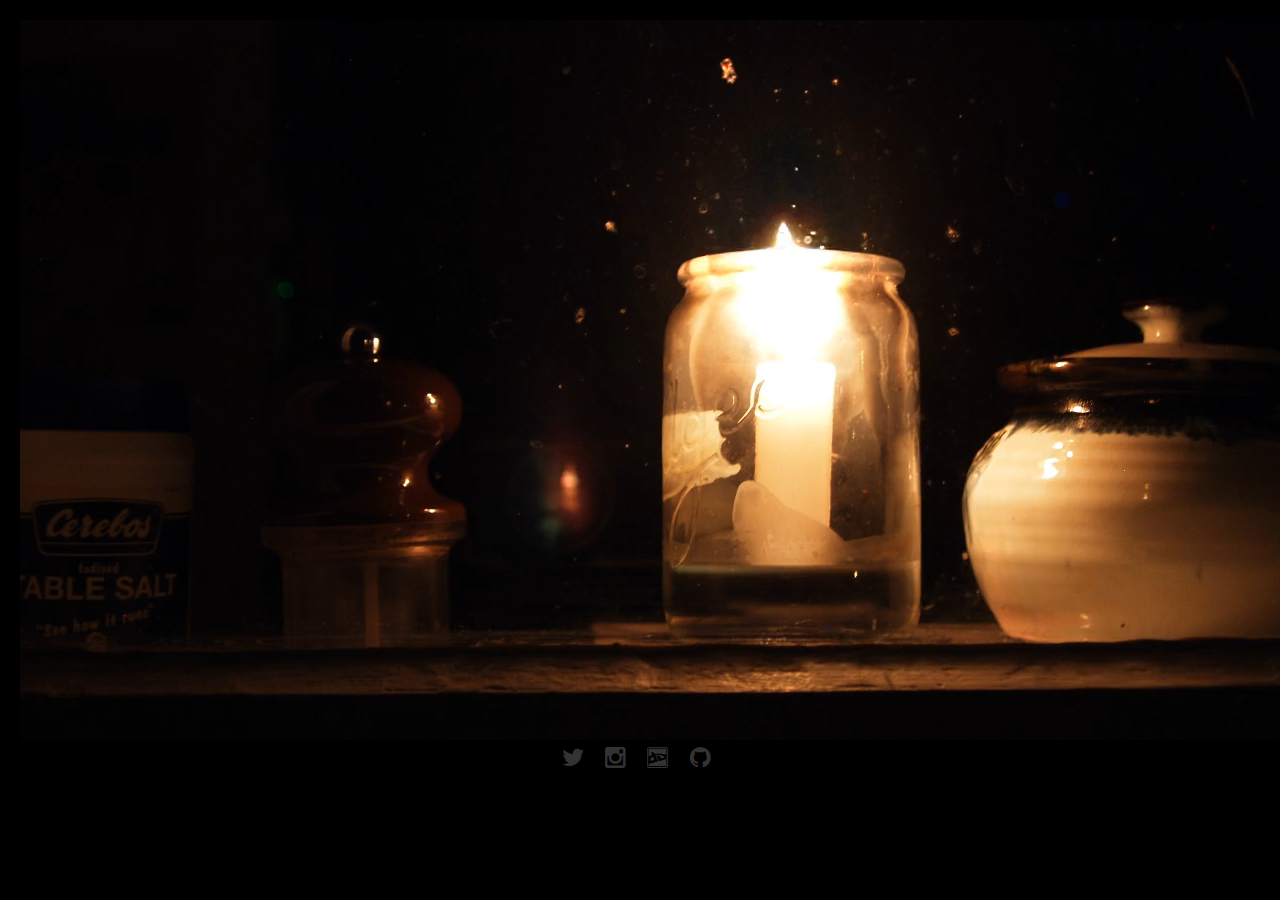
==== index.html @ d98a7366 "Build 2016 version of site" ====
<!doctype html>
<html>
  <head>
    
    <meta charset="utf-8">
    <meta content="IE=edge,chrome=1" http-equiv="X-UA-Compatible">
    <title>Michael Groufsky 2016</title>
    <link href="/stylesheets/normalize.css" rel="stylesheet" />
      <link href="/stylesheets/home.css" rel="stylesheet" />
  <link href="/stylesheets/font-awesome.min.css" rel="stylesheet" />

  </head>
  
  <body class="index">
    
    
<div class="content">
  <video src="videos/windowsill.mp4" autoplay loop></video>
  <div class="social-links">
    <a href="//twitter.com/mwardsky" class="fa fa-twitter"></a>
    <a href="//www.instagram.com/mwardsky/" class="fa fa-instagram"></a>
    <a href="//wardsky.deviantart.com/" class="fa fa-deviantart"></a>
    <a href="//github.com/wardsky" class="fa fa-github"></a>
  </div>
</div>

    
  </body>
</html>
---- stylesheets/home.css ----
body {
  background-color: black;
  color: white;
  font-family: 'Century Gothic', 'CenturyGothic', 'AppleGothic', sans-serif;
  text-align: center;
  padding: 20px;
}

a {
  color: white;
  opacity: 0.2;
  text-decoration: none;
  transition: opacity 0.1s;
}

a:hover {
  opacity: 1;
}

.social-links {
  font-size: 1.5em;
  letter-spacing: 0.3em;
}
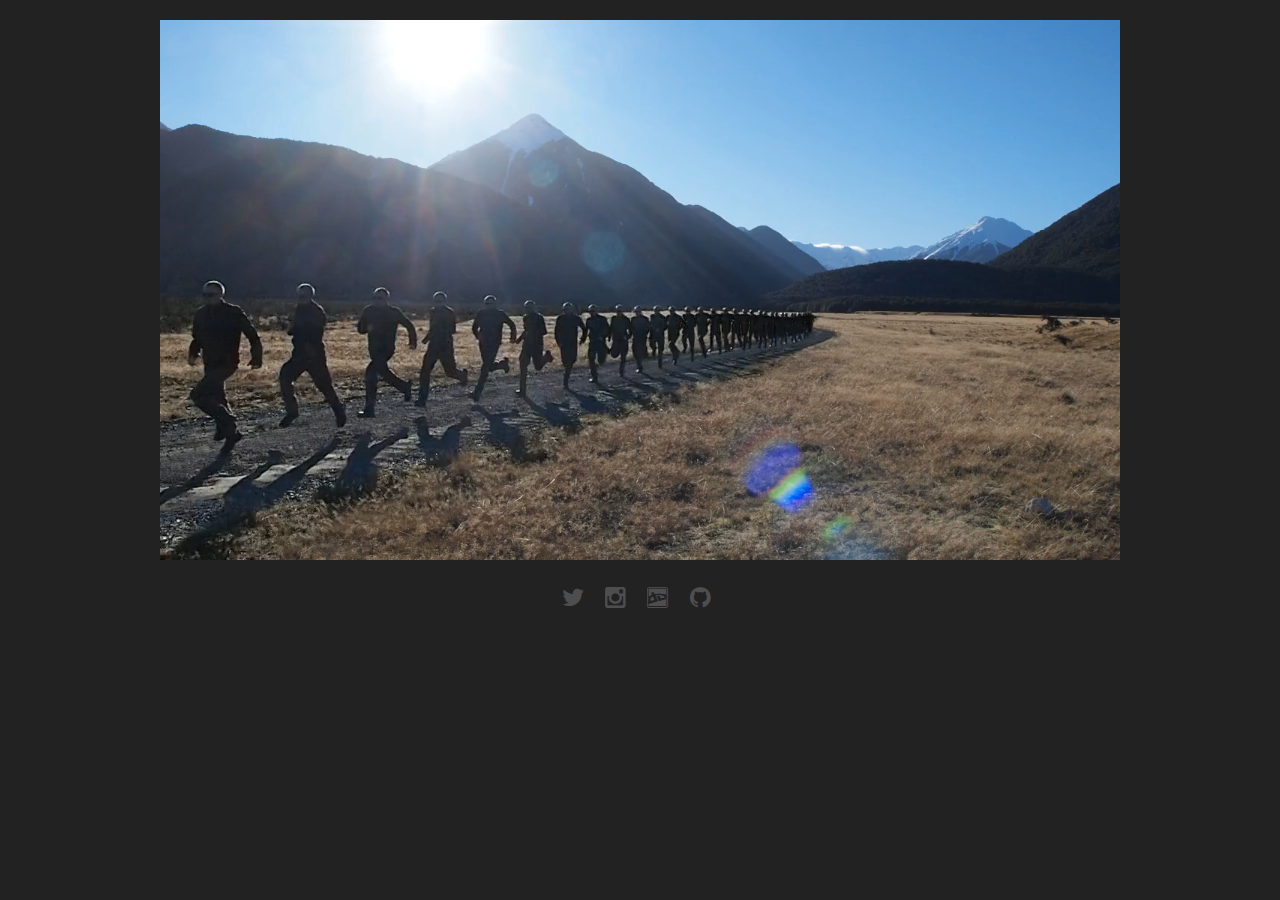
==== commit 0987b3c6: "Rebuild" ====
--- a/index.html
+++ b/index.html
@@ -15,7 +15,7 @@
     
     
 <div class="content">
-  <video src="videos/windowsill.mp4" autoplay loop></video>
+  <video src="videos/runner.mp4" autoplay loop></video>
   <div class="social-links">
     <a href="//twitter.com/mwardsky" class="fa fa-twitter"></a>
     <a href="//www.instagram.com/mwardsky/" class="fa fa-instagram"></a>
--- a/stylesheets/home.css
+++ b/stylesheets/home.css
@@ -1,9 +1,13 @@
 body {
-  background-color: black;
+  background-color: #222;
   color: white;
   font-family: 'Century Gothic', 'CenturyGothic', 'AppleGothic', sans-serif;
   text-align: center;
   padding: 20px;
+}
+
+video {
+  max-width: 100%;
 }
 
 a {
@@ -17,7 +21,13 @@
   opacity: 1;
 }
 
+.content {
+  max-width: 960px;
+  margin: 0 auto;
+}
+
 .social-links {
+  margin-top: 20px;
   font-size: 1.5em;
   letter-spacing: 0.3em;
 }
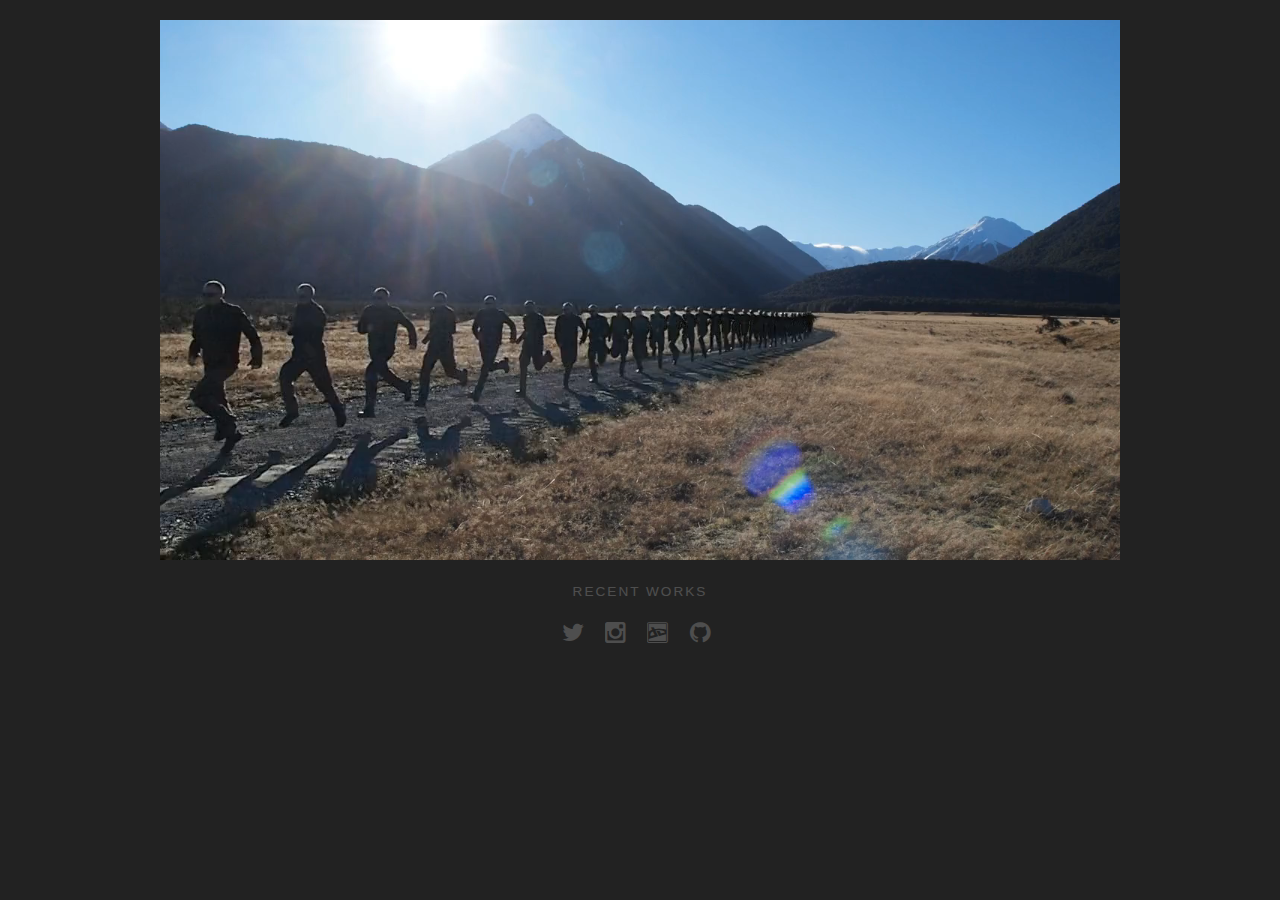
==== commit 0f751ea6: "Rebuild" ====
--- a/index.html
+++ b/index.html
@@ -16,6 +16,9 @@
     
 <div class="content">
   <video src="videos/runner.mp4" autoplay loop></video>
+  <div class="navigation">
+    <a href="works">Recent works</a>
+  </div>
   <div class="social-links">
     <a href="//twitter.com/mwardsky" class="fa fa-twitter"></a>
     <a href="//www.instagram.com/mwardsky/" class="fa fa-instagram"></a>
--- a/stylesheets/home.css
+++ b/stylesheets/home.css
@@ -26,6 +26,13 @@
   margin: 0 auto;
 }
 
+.navigation {
+  margin-top: 20px;
+  font-size: 0.85rem;
+  letter-spacing: 2px;
+  text-transform: uppercase;
+}
+
 .social-links {
   margin-top: 20px;
   font-size: 1.5em;
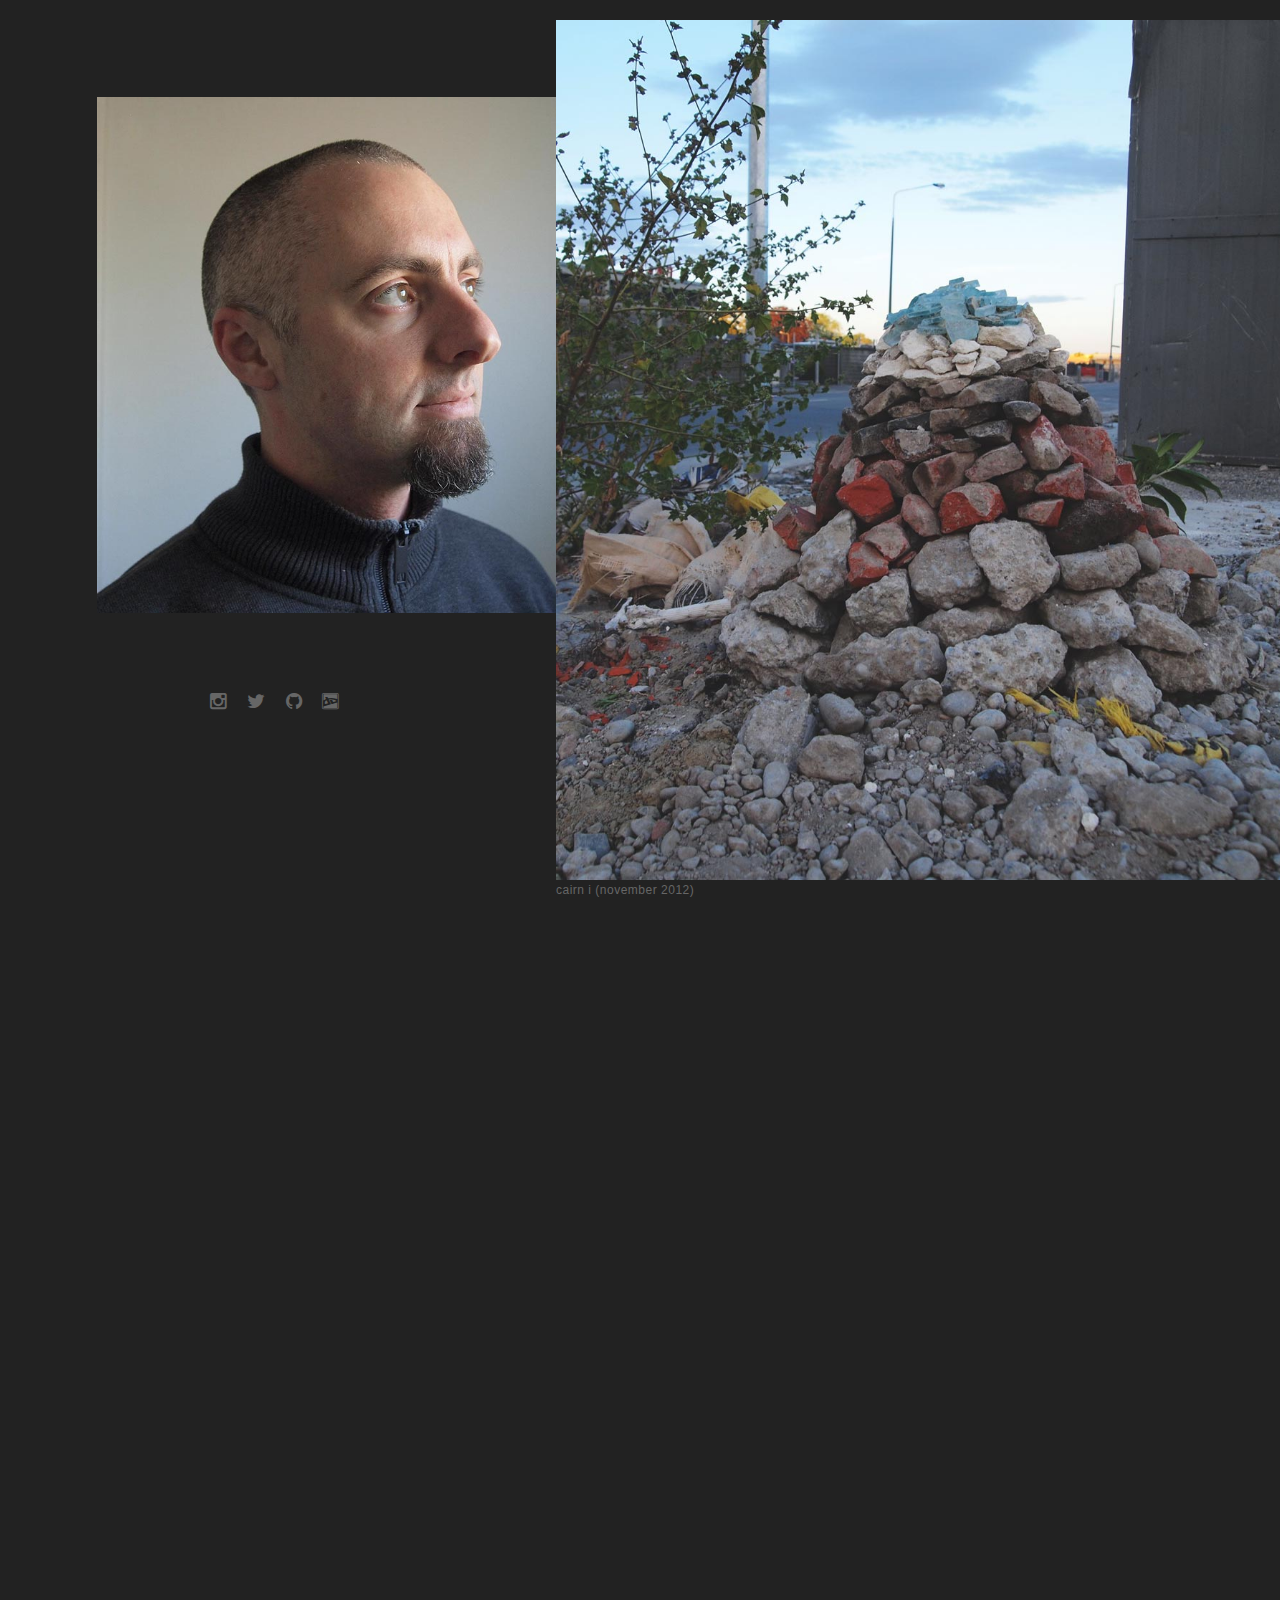
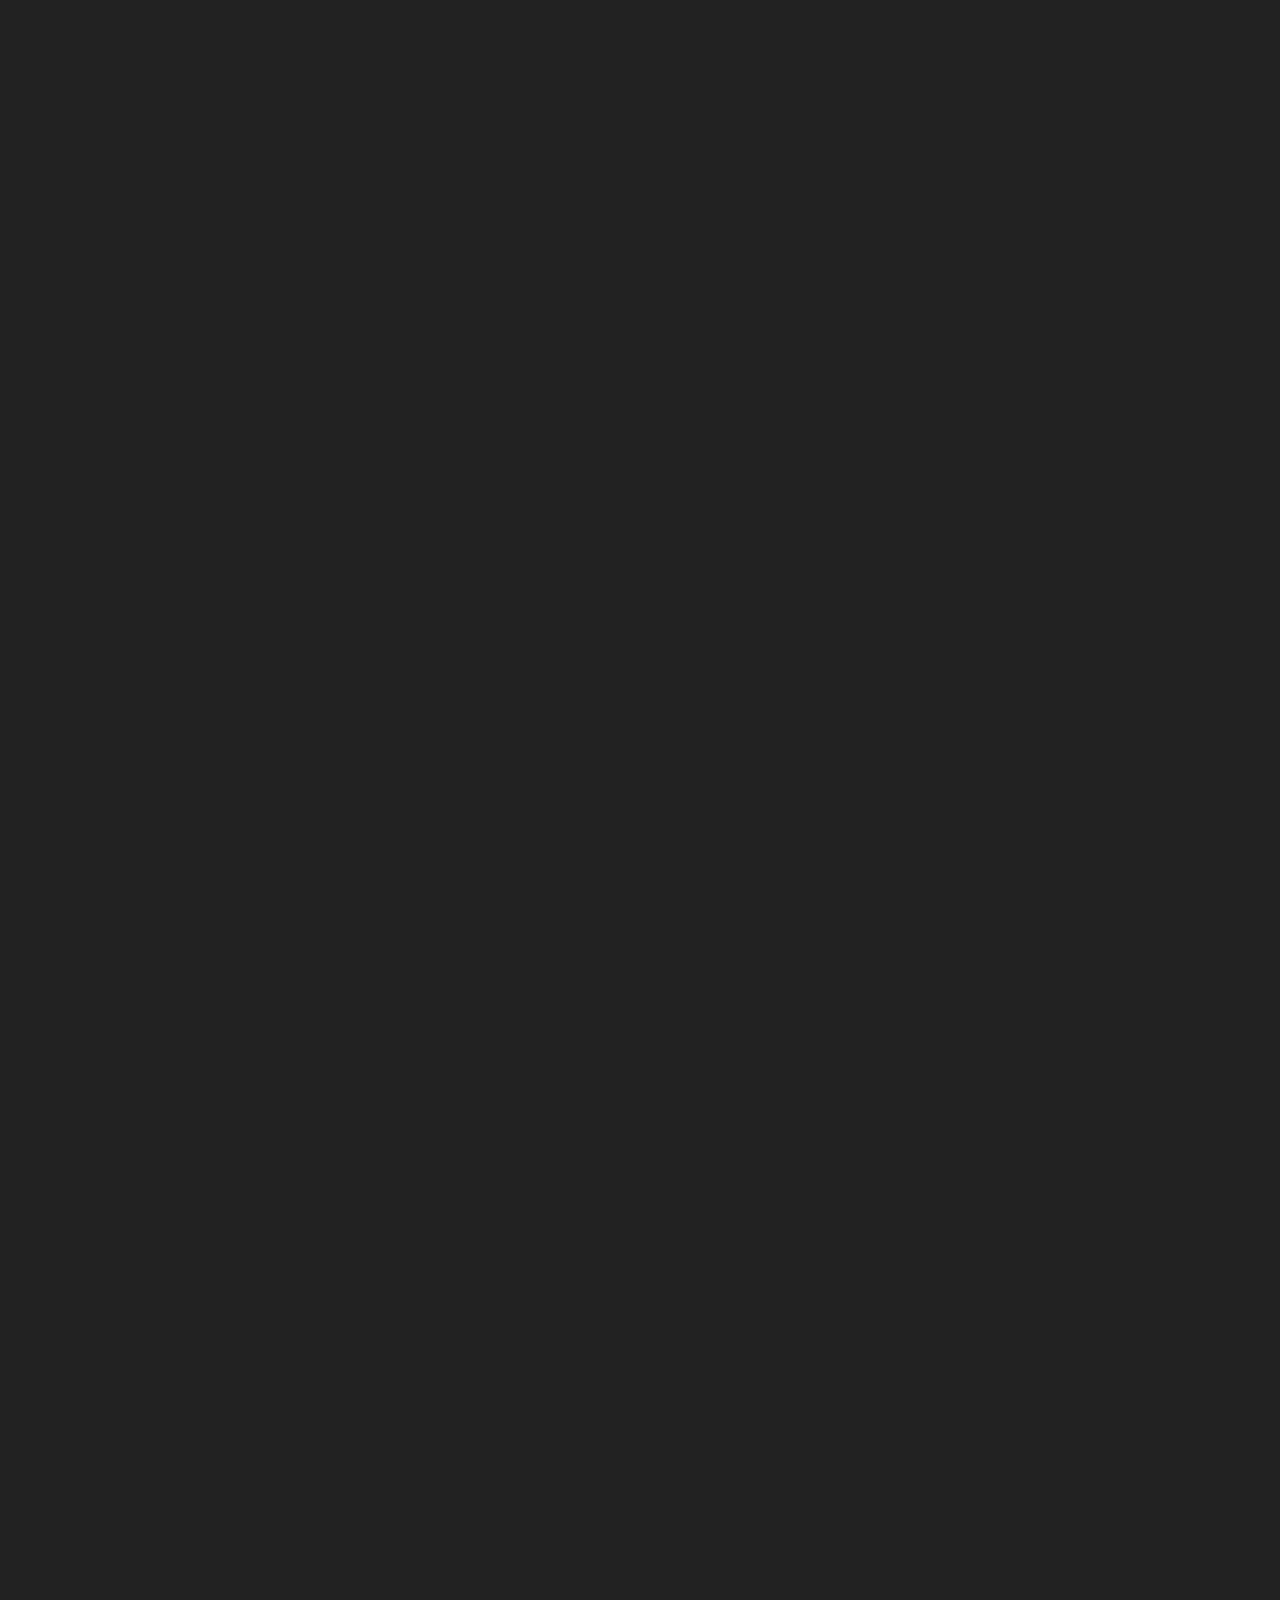
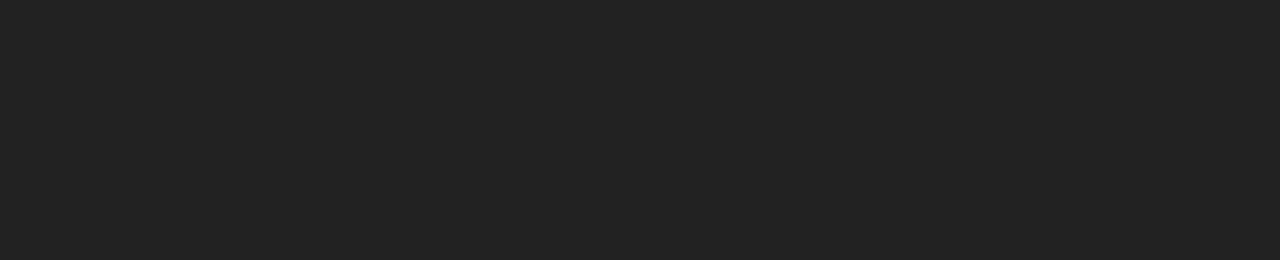
==== commit ccf9d1ba: "Rebuild" ====
--- a/index.html
+++ b/index.html
@@ -4,28 +4,101 @@
     
     <meta charset="utf-8">
     <meta content="IE=edge,chrome=1" http-equiv="X-UA-Compatible">
-    <title>Michael Groufsky 2016</title>
+    <meta name="viewport" content="width=device-width, initial-scale=1">
+    <title>Michael Groufsky 2017</title>
     <link href="/stylesheets/normalize.css" rel="stylesheet" />
       <link href="/stylesheets/home.css" rel="stylesheet" />
   <link href="/stylesheets/font-awesome.min.css" rel="stylesheet" />
 
   </head>
-  
+
   <body class="index">
     
     
-<div class="content">
-  <video src="videos/runner.mp4" autoplay loop></video>
-  <div class="navigation">
-    <a href="works">Recent works</a>
-  </div>
-  <div class="social-links">
-    <a href="//twitter.com/mwardsky" class="fa fa-twitter"></a>
-    <a href="//www.instagram.com/mwardsky/" class="fa fa-instagram"></a>
-    <a href="//wardsky.deviantart.com/" class="fa fa-deviantart"></a>
-    <a href="//github.com/wardsky" class="fa fa-github"></a>
-  </div>
+<div class="track">
+  <figure class="info">
+    <img src="/images/light.jpg" alt="Light" />
+    <div class="social-links">
+      <a href="https://www.instagram.com/mwardsky/" class="fa fa-instagram"></a>
+      <a href="https://twitter.com/mwardsky" class="fa fa-twitter"></a>
+      <a href="https://github.com/wardsky" class="fa fa-github"></a>
+      <a href="https://wardsky.deviantart.com/" class="fa fa-deviantart"></a>
+    </div>
+  </figure><figure>
+    <img src="/images/cairn-i.jpg" alt="Cairn i" />
+    <figcaption>
+      cairn i (november 2012)
+    </figcaption>
+  </figure><figure>
+    <img src="/images/cairn-ii.jpg" alt="Cairn ii" />
+    <figcaption>
+      cairn ii (november 2012)
+    </figcaption>
+  </figure><figure>
+    <img src="/images/metaglobs.jpg" alt="Metaglobs" />
+    <figcaption>
+      metaglobs (2008/2012)
+    </figcaption>
+  </figure><figure>
+    <img src="/images/hawdon.jpg" alt="Hawdon" />
+    <figcaption>
+      hawdon (2016)
+    </figcaption>
+  </figure><figure>
+    <div class="image-frame">
+      <img src="/images/ghostmem-1.jpg" alt="Ghostmem 1" />
+    </div>
+    <div class="image-frame">
+      <img src="/images/ghostmem-2.jpg" alt="Ghostmem 2" />
+    </div>
+    <div class="image-frame">
+      <img src="/images/ghostmem-3.jpg" alt="Ghostmem 3" />
+    </div>
+    <div class="image-frame">
+      <img src="/images/ghostmem-4.jpg" alt="Ghostmem 4" />
+    </div>
+    <figcaption>
+      ghostmem (2008/2016)
+    </figcaption>
+  </figure><figure>
+    <img src="/images/redlofhill.png" alt="Redlofhill" />
+    <figcaption>
+      redlofhill (2016) <a href="https://www.youtube.com/watch?v=CwFWytJJX3A" class="fa fa-youtube-play"></a>
+    </figcaption>
+  </figure>
 </div>
+
+<style>
+  .image-frame {
+    height: 100%;
+    background-size: 100%;
+  }
+  .image-frame:nth-child(1) {
+    background-image: url(/images/ghostmem-2.jpg);
+  }
+  .image-frame:nth-child(2) {
+    background-image: url(/images/ghostmem-3.jpg);
+  }
+  .image-frame:nth-child(3) {
+    background-image: url(/images/ghostmem-4.jpg);
+  }
+  .image-frame:nth-child(4) {
+    background-image: url(/images/ghostmem-1.jpg);
+  }
+</style>
+
+<script>
+  function sCurve(x) { return (3 - 2 * x) * x * x; }
+  var imageFrames = document.querySelectorAll('.image-frame');
+  window.addEventListener('scroll', function () {
+    var d = window.pageXOffset / 200;
+    for (var i = 0; i < imageFrames.length; i++) {
+      imageFrames[i].querySelector('img').style.opacity = 1 - sCurve(d % 1);
+      imageFrames[i].style.display = 'none';
+    }
+    imageFrames[Math.floor(d % imageFrames.length)].style.display = 'block';
+  });
+</script>
 
     
   </body>
--- a/stylesheets/home.css
+++ b/stylesheets/home.css
@@ -1,40 +1,57 @@
 body {
   background-color: #222;
-  color: white;
+  color: #666;
   font-family: 'Century Gothic', 'CenturyGothic', 'AppleGothic', sans-serif;
-  text-align: center;
-  padding: 20px;
 }
 
-video {
-  max-width: 100%;
+.track {
+  height: 100vh;
+  max-height: 1280px;
+  box-sizing: border-box;
+  padding: 20px 10px;
+  white-space: nowrap;
+}
+
+figure {
+  display: inline-block;
+  margin: 0 10px;
+  height: 100%;
+  position: relative;
+  vertical-align: bottom;
+}
+
+figure img {
+  display: block;
+  height: 100%;
+  width: auto;
+}
+
+figure figcaption {
+  position: absolute;
+  bottom: -20px;
+  left: 0;
+  font-size: 12px;
+  letter-spacing: 0.5px;
+  line-height: 20px;
 }
 
 a {
-  color: white;
-  opacity: 0.2;
+  color: inherit;
   text-decoration: none;
-  transition: opacity 0.1s;
 }
 
 a:hover {
-  opacity: 1;
+  color: white;
 }
 
-.content {
-  max-width: 960px;
-  margin: 0 auto;
-}
-
-.navigation {
-  margin-top: 20px;
-  font-size: 0.85rem;
-  letter-spacing: 2px;
-  text-transform: uppercase;
+.info img {
+  height: 60%;
+  margin: 15%;
+  max-height: 60vw;
 }
 
 .social-links {
-  margin-top: 20px;
-  font-size: 1.5em;
-  letter-spacing: 0.3em;
+  text-align: center;
+  font-size: 1.2em;
+  letter-spacing: 0.4em;
 }
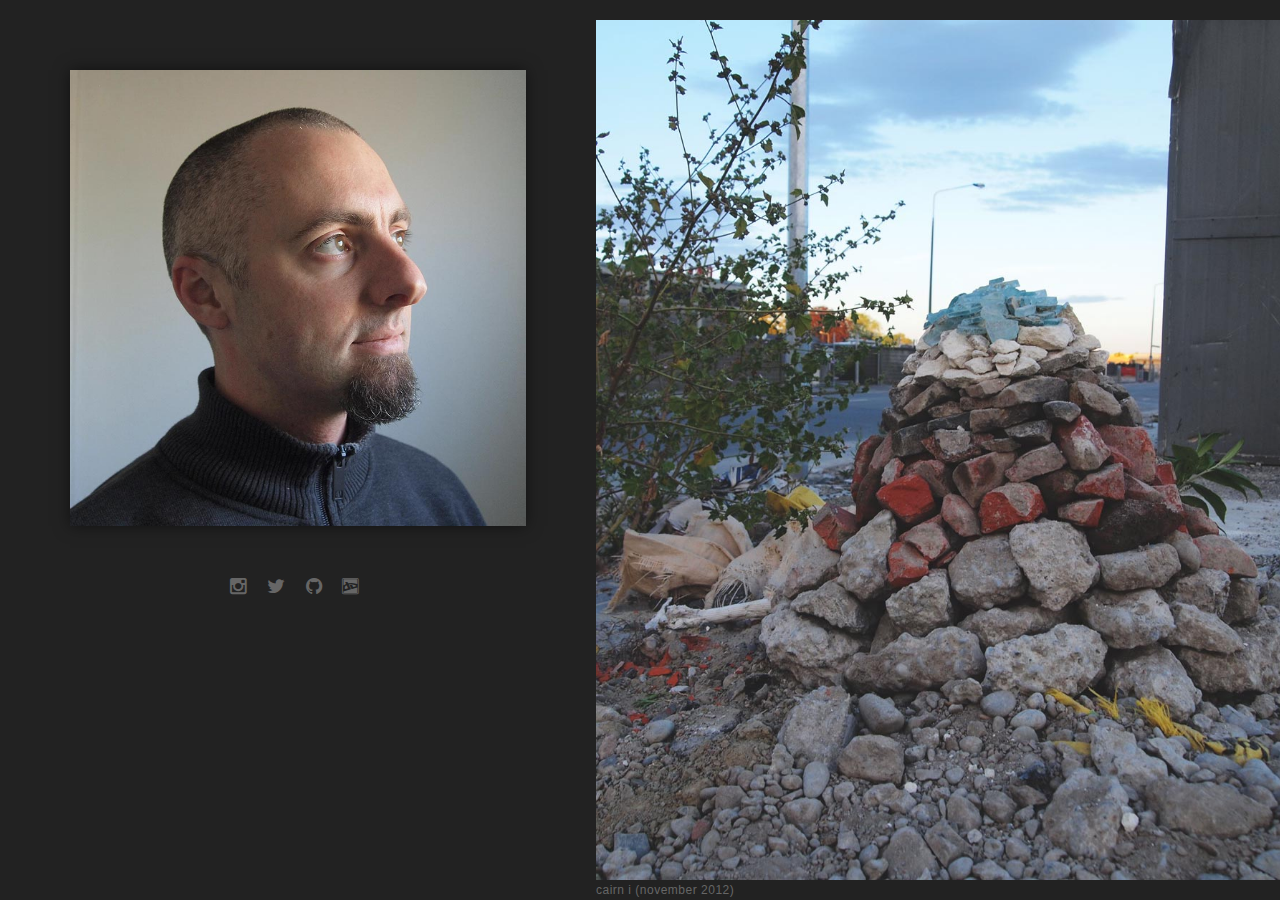
==== commit 3ca4ba20: "Rebuild" ====
--- a/index.html
+++ b/index.html
@@ -5,7 +5,7 @@
     <meta charset="utf-8">
     <meta content="IE=edge,chrome=1" http-equiv="X-UA-Compatible">
     <meta name="viewport" content="width=device-width, initial-scale=1">
-    <title>Michael Groufsky 2017</title>
+    <title>Michael Groufsky 2019</title>
     <link href="/stylesheets/normalize.css" rel="stylesheet" />
       <link href="/stylesheets/home.css" rel="stylesheet" />
   <link href="/stylesheets/font-awesome.min.css" rel="stylesheet" />
@@ -90,8 +90,8 @@
 <script>
   function sCurve(x) { return (3 - 2 * x) * x * x; }
   var imageFrames = document.querySelectorAll('.image-frame');
-  window.addEventListener('scroll', function () {
-    var d = window.pageXOffset / 200;
+  document.querySelector('.track').addEventListener('scroll', function (ev) {
+    var d = ev.target.scrollLeft / 200;
     for (var i = 0; i < imageFrames.length; i++) {
       imageFrames[i].querySelector('img').style.opacity = 1 - sCurve(d % 1);
       imageFrames[i].style.display = 'none';
--- a/stylesheets/home.css
+++ b/stylesheets/home.css
@@ -10,10 +10,12 @@
   box-sizing: border-box;
   padding: 20px 10px;
   white-space: nowrap;
+  overflow-y: hidden;
 }
 
 figure {
   display: inline-block;
+  box-sizing: border-box;
   margin: 0 10px;
   height: 100%;
   position: relative;
@@ -44,14 +46,19 @@
   color: white;
 }
 
+.info {
+  padding: 50px;
+}
+
 .info img {
   height: 60%;
-  margin: 15%;
   max-height: 60vw;
+  box-shadow: 0 0 15px rgba(0, 0, 0, 0.5);
 }
 
 .social-links {
   text-align: center;
   font-size: 1.2em;
   letter-spacing: 0.4em;
+  margin-top: 50px;
 }
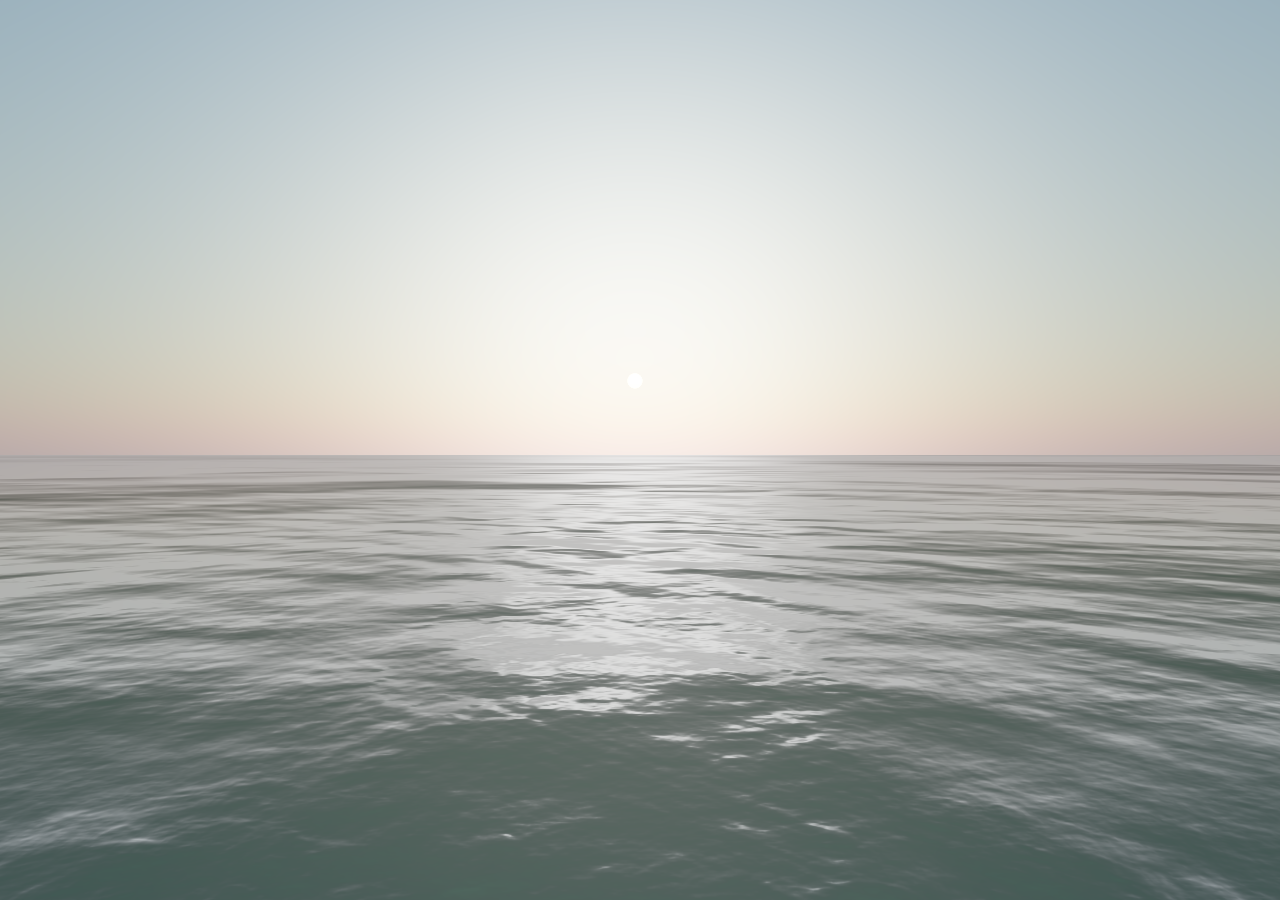
==== commit 6adb191b: "New placeholder website for 2022" ====
--- a/index.html
+++ b/index.html
@@ -1,105 +1,13 @@
-<!doctype html>
+<!DOCTYPE html>
 <html>
-  <head>
-    
-    <meta charset="utf-8">
-    <meta content="IE=edge,chrome=1" http-equiv="X-UA-Compatible">
-    <meta name="viewport" content="width=device-width, initial-scale=1">
-    <title>Michael Groufsky 2019</title>
-    <link href="/stylesheets/normalize.css" rel="stylesheet" />
-      <link href="/stylesheets/home.css" rel="stylesheet" />
-  <link href="/stylesheets/font-awesome.min.css" rel="stylesheet" />
-
-  </head>
-
-  <body class="index">
-    
-    
-<div class="track">
-  <figure class="info">
-    <img src="/images/light.jpg" alt="Light" />
-    <div class="social-links">
-      <a href="https://www.instagram.com/mwardsky/" class="fa fa-instagram"></a>
-      <a href="https://twitter.com/mwardsky" class="fa fa-twitter"></a>
-      <a href="https://github.com/wardsky" class="fa fa-github"></a>
-      <a href="https://wardsky.deviantart.com/" class="fa fa-deviantart"></a>
-    </div>
-  </figure><figure>
-    <img src="/images/cairn-i.jpg" alt="Cairn i" />
-    <figcaption>
-      cairn i (november 2012)
-    </figcaption>
-  </figure><figure>
-    <img src="/images/cairn-ii.jpg" alt="Cairn ii" />
-    <figcaption>
-      cairn ii (november 2012)
-    </figcaption>
-  </figure><figure>
-    <img src="/images/metaglobs.jpg" alt="Metaglobs" />
-    <figcaption>
-      metaglobs (2008/2012)
-    </figcaption>
-  </figure><figure>
-    <img src="/images/hawdon.jpg" alt="Hawdon" />
-    <figcaption>
-      hawdon (2016)
-    </figcaption>
-  </figure><figure>
-    <div class="image-frame">
-      <img src="/images/ghostmem-1.jpg" alt="Ghostmem 1" />
-    </div>
-    <div class="image-frame">
-      <img src="/images/ghostmem-2.jpg" alt="Ghostmem 2" />
-    </div>
-    <div class="image-frame">
-      <img src="/images/ghostmem-3.jpg" alt="Ghostmem 3" />
-    </div>
-    <div class="image-frame">
-      <img src="/images/ghostmem-4.jpg" alt="Ghostmem 4" />
-    </div>
-    <figcaption>
-      ghostmem (2008/2016)
-    </figcaption>
-  </figure><figure>
-    <img src="/images/redlofhill.png" alt="Redlofhill" />
-    <figcaption>
-      redlofhill (2016) <a href="https://www.youtube.com/watch?v=CwFWytJJX3A" class="fa fa-youtube-play"></a>
-    </figcaption>
-  </figure>
-</div>
-
-<style>
-  .image-frame {
-    height: 100%;
-    background-size: 100%;
-  }
-  .image-frame:nth-child(1) {
-    background-image: url(/images/ghostmem-2.jpg);
-  }
-  .image-frame:nth-child(2) {
-    background-image: url(/images/ghostmem-3.jpg);
-  }
-  .image-frame:nth-child(3) {
-    background-image: url(/images/ghostmem-4.jpg);
-  }
-  .image-frame:nth-child(4) {
-    background-image: url(/images/ghostmem-1.jpg);
-  }
-</style>
-
-<script>
-  function sCurve(x) { return (3 - 2 * x) * x * x; }
-  var imageFrames = document.querySelectorAll('.image-frame');
-  document.querySelector('.track').addEventListener('scroll', function (ev) {
-    var d = ev.target.scrollLeft / 200;
-    for (var i = 0; i < imageFrames.length; i++) {
-      imageFrames[i].querySelector('img').style.opacity = 1 - sCurve(d % 1);
-      imageFrames[i].style.display = 'none';
-    }
-    imageFrames[Math.floor(d % imageFrames.length)].style.display = 'block';
-  });
-</script>
-
-    
-  </body>
+	<head>
+		<meta charset="utf-8">
+			<title>~~ ocean ~~</title>
+		<style>
+			body { margin: 0; }
+		</style>
+	</head>
+	<body>
+		<script src="bundle.js"></script>
+	</body>
 </html>
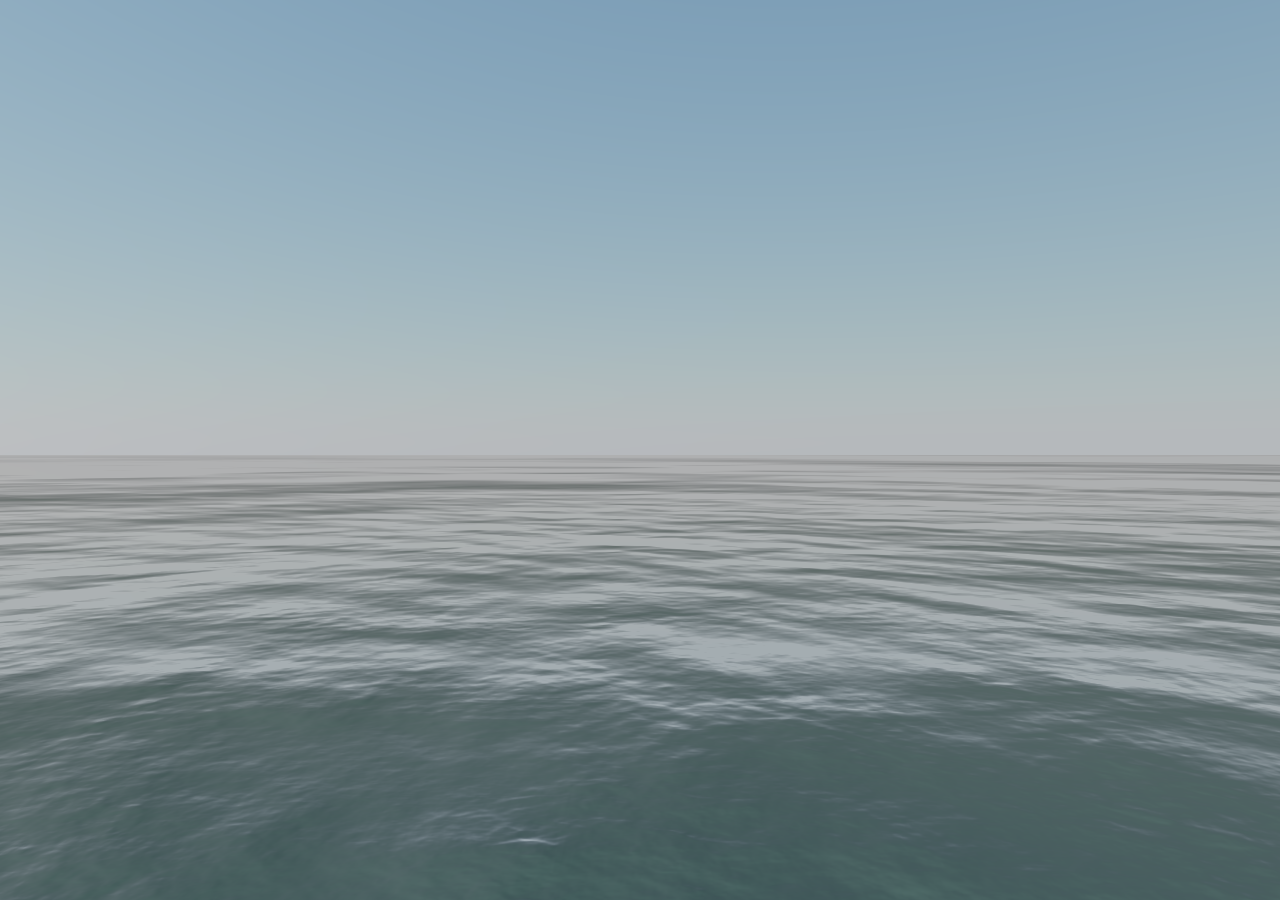
==== commit 9e0cc0b1: "Add pumphouse model" ====
--- a/index.html
+++ b/index.html
@@ -2,7 +2,7 @@
 <html>
 	<head>
 		<meta charset="utf-8">
-			<title>~~ ocean ~~</title>
+			<title>MG &middot; MMXXII</title>
 		<style>
 			body { margin: 0; }
 		</style>
